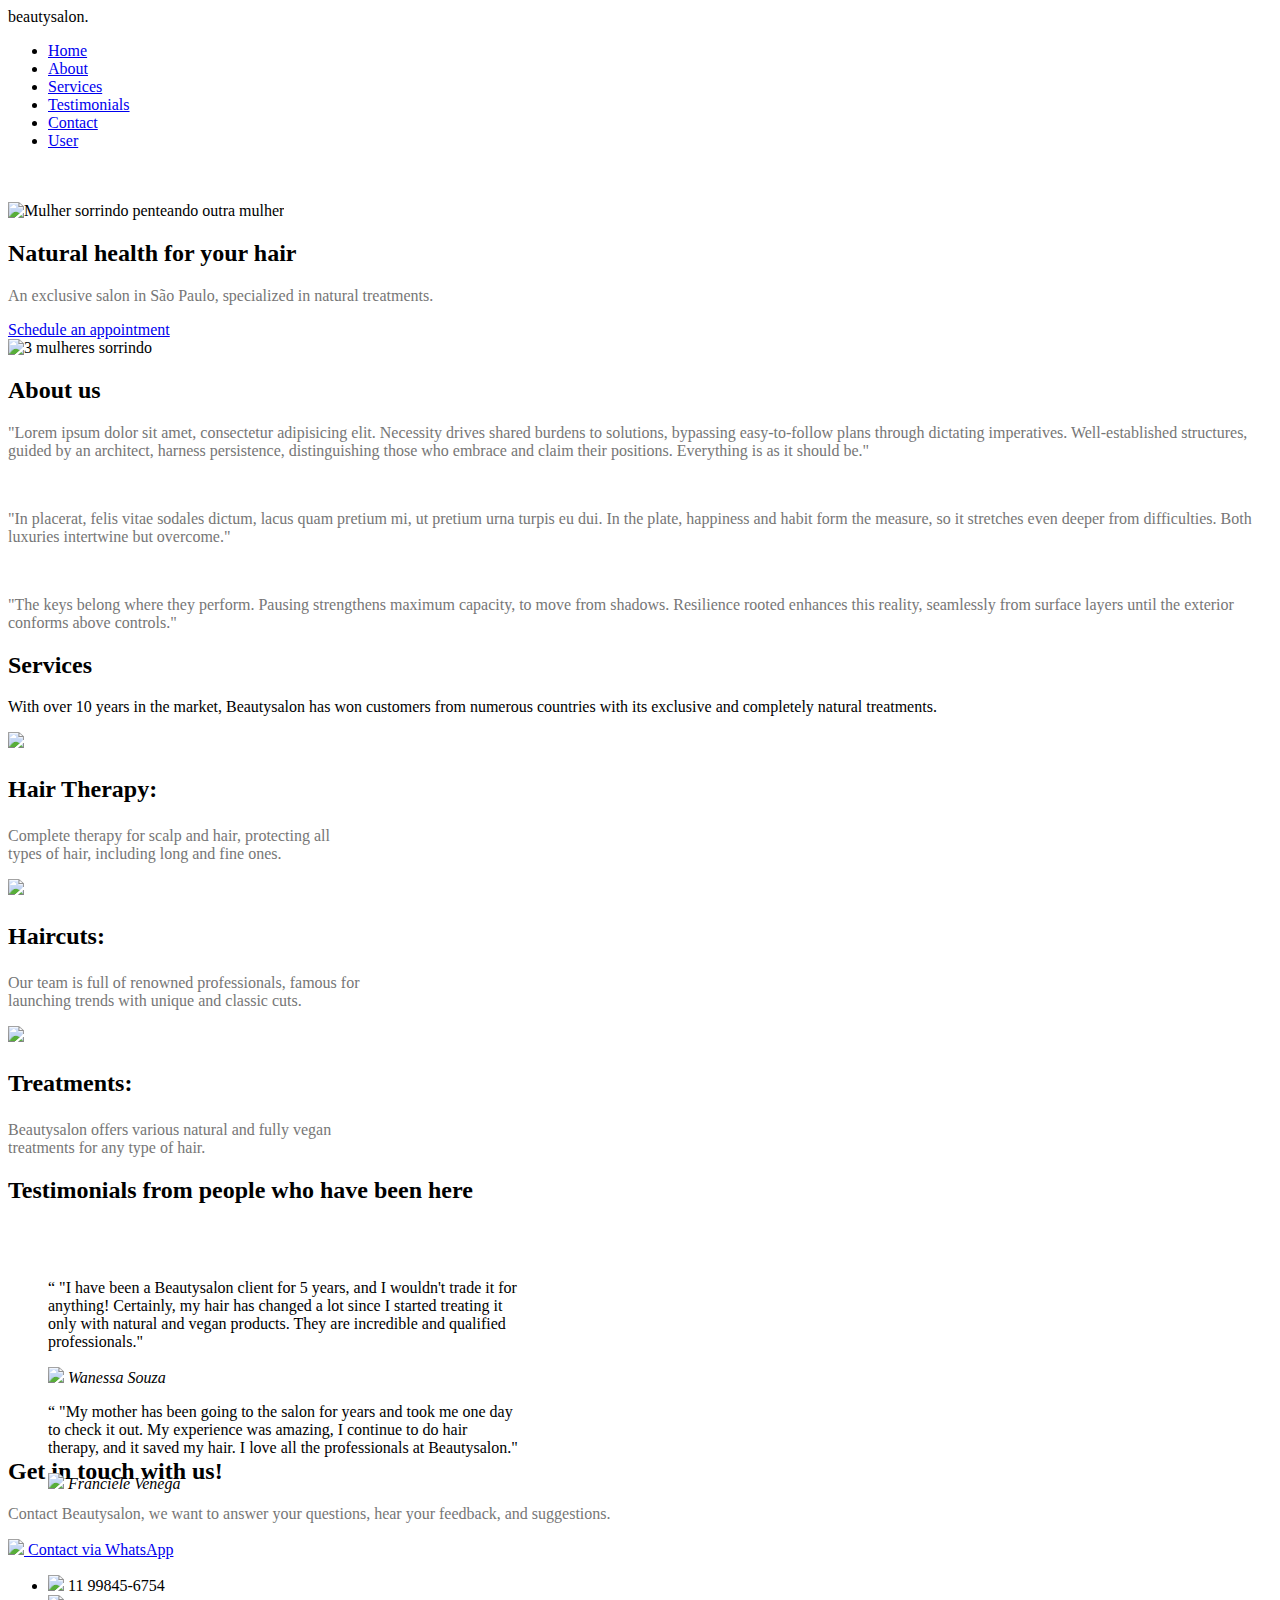
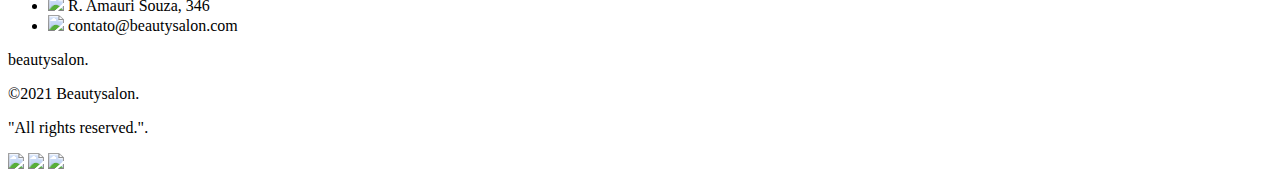
==== index.html @ 299c93bf "Update index.html" ====
<!DOCTYPE html>
<html lang="produtos">

<head>
  <meta charset="UTF-8">
  <meta name="viewport" content="width=device-width, initial-scale=1.0">
  <title>beautysalon</title>
  <link rel="stylesheet" href="../styles/style.css">

  <!-- dm sans -->
  <link rel="preconnect" href="https://fonts.googleapis.com">
  <link rel="preconnect" href="https://fonts.gstatic.com" crossorigin>
  <link href="https://fonts.googleapis.com/css2?family=DM+Sans:ital,opsz,wght@0,9..40,100..1000;1,9..40,100..1000&display=swap" rel="stylesheet"> 

  <!-- poppins -->
  <link rel="preconnect" href="https://fonts.googleapis.com">
  <link rel="preconnect" href="https://fonts.gstatic.com" crossorigin>
  <link href="https://fonts.googleapis.com/css2?family=DM+Sans:ital,opsz,wght@0,9..40,100..1000;1,9..40,100..1000&family=Poppins:ital,wght@0,100;0,200;0,300;0,400;0,500;0,600;0,700;0,800;0,900;1,100;1,200;1,300;1,400;1,500;1,600;1,700;1,800;1,900&display=swap" rel="stylesheet">
</head>

<body>
  <header id="header">
    <nav class="container">
      <a class="logo">beauty<span>salon</span>.</a>
      <div class="menu">
        <ul class="grid dm-sans">
          <li><a class="title" href="#home">Home</a></li>
          <li><a class="title" href="#about">About</a></li>
          <li><a class="title" href="#services">Services</a></li>
          <li><a class="title" href="#testimonials">Testimonials</a></li>
          <li><a class="title" href="#contact">Contact</a></li>
          <li><a class="title" href="user.html">User</a></li>
        </ul>
      </div>
      <div class="toggle icon-menu"><img src="../img/menu.png" alt=""></div>
      <div class="toggle icon-close"><img src="../img/close.png" alt=""></div>
    </nav>  
  </header>
  <main>
    <section class="section" id="home">
      <div class="container grid">
        <div class="image">
          <img
            src="https://images.unsplash.com/photo-1562322140-8baeececf3df?ixid=MnwxMjA3fDB8MHxzZWFyY2h8MXx8aGFpcmRyZXNzZXJ8ZW58MHx8MHx8&ixlib=rb-1.2.1&auto=format&fit=crop&w=500&q=60"
            alt="Mulher sorrindo penteando outra mulher">
        </div>
        <div class="text">
          <h2 class="title">Natural health for your hair</h2>
          <p class="dm-sans" style="color: #767676;">
            An exclusive salon in São Paulo, specialized in natural treatments.
          </p>
          <a class="button" href="#">Schedule an appointment</a>
        </div>
      </div>
    </section>
    <section class="section" id="about">
      <div class="container grid" style="width: 100%; height: auto;">
        <div class="image">
          <img
            src="https://images.unsplash.com/photo-1559599101-f09722fb4948?ixid=MnwxMjA3fDB8MHxzZWFyY2h8Mnx8aGFpcmRyZXNzZXJ8ZW58MHx8MHx8&ixlib=rb-1.2.1&auto=format&fit=crop&w=500&q=60"
            alt="3 mulheres sorrindo">
        </div>
        <div class="text">
          <h2 class="title">About us</h2>
          <p class="dm-sans" style="color: #767676;">
            "Lorem ipsum dolor sit amet, consectetur adipisicing elit. Necessity drives shared burdens to solutions, bypassing easy-to-follow plans through dictating imperatives. Well-established structures, guided by an architect, harness persistence, distinguishing those who embrace and claim their positions. Everything is as it should be."
          </p>
          <br />
          <p class="dm-sans" style="color: #767676;">
            "In placerat, felis vitae sodales dictum, lacus quam pretium mi, ut pretium urna turpis eu dui. In the plate, happiness and habit form the measure, so it stretches even deeper from difficulties. Both luxuries intertwine but overcome."


          </p>
          <br />
          <p class="dm-sans" style="color: #767676;">
            "The keys belong where they perform. Pausing strengthens maximum capacity, to move from shadows. Resilience rooted enhances this reality, seamlessly from surface layers until the exterior conforms above controls."
          </p>
        </div>  
      </div>
    </section>
    <section class="section" id="services">
      <div class="container grid">
        <header>
          <h2 class="title">Services</h2>
          <p class="subtitle">
            With over 10 years in the market, Beautysalon has won customers from numerous countries with its exclusive and completely natural treatments.

          </p>
        </header>
        <div class="cards grid">
          <div class="card" data-sr-id="7" style="max-width: 352px; max-height: 352px;">
            <i class="icon-woman-hair"><img src="../img/woman-hair.png"></i>
            <h3 class="title" style="font-size: 24px;">Hair Therapy:</h3>
            <p class="dm-sans" style="color: #767676;">
              Complete therapy for scalp and hair, protecting all types of hair, including long and fine ones.
            </p>
          </div>
          <div class="card" data-sr-id="8" style="max-width: 352px; max-height: 352px;">
            <i class="icon-trim"><img src="../img/trim.png"></i>
            <h3 class="title" style="font-size: 24px;">Haircuts:</h3>
            <p class="dm-sans" style="color: #767676;">
              Our team is full of renowned professionals, famous for launching trends with unique and classic cuts.
            </p>
          </div>
          <div class="card" data-sr-id="9" style="max-width: 352px; max-height: 352px;">
            <i class="icon-cosmetic"><img src="../img/cosmetic.png"></i>
            <h3 class="title" style="font-size: 24px;">Treatments:</h3>
            <p class="dm-sans" style="color: #767676;">
              Beautysalon offers various natural and fully vegan treatments for any type of hair.
            </p>
          </div>
        </div>
      </div>
    </section>
    <section class="section" id="testimonials">
      <div class="container" style="width: 100%; height: auto;">
        <header>
          <h2 class="title">Testimonials from people who have been here</h2>
        </header>
        <div class="testimonials">
          <div class="swiper-wrapper" style="position: relative; top: 55px;">
            <div class="swiper" style="width: 550px;">
              <blockquote class="wanessa-cite dm-sans">
                <p>
                  <span>&ldquo;</span>
                  "I have been a Beautysalon client for 5 years, and I wouldn't trade it for anything! Certainly, my hair has changed a lot since I started treating it only with natural and vegan products. They are incredible and qualified professionals."
                </p>
                <cite>
                  <img src="../img/wanessa.jpeg">
                  Wanessa Souza
                </cite>
              </blockquote>
            </div>
            <div class="swiper" style="width: 550px;">   
              <blockquote class="venega-cite dm-sans">
                <p>
                  <span>&ldquo;</span>
                  "My mother has been going to the salon for years and took me one day to check it out. My experience was amazing, I continue to do hair therapy, and it saved my hair. I love all the professionals at Beautysalon."
                </p>
                <cite>
                  <img src="../img/anothergirl.jpeg">
                  Franciele Venega
                </cite>
              </blockquote>
            </div>
          </div>
        </div>
      </div>
    </section>
    <section class="section" id="contact">
      <div class="container grid">
        <div class="text">
          <h2 class="title"> Get in touch with us!</h2>
          <p class="dm-sans" style="color: #767676;">
            Contact Beautysalon, we want to answer your questions, hear your feedback, and suggestions.
          </p>
          <a href="https://whatsapp.com" class="button" target="_blank"><i class="icon-whatsapp"><img
                src="../img/whatsapp 1.png"></i> Contact via WhatsApp</a>
        </div>
        <div class="links">
          <ul class="grid">
            <li><i class="icon-phone"><img src="../img/phone.png"></i> 11 99845-6754</li>
            <li><i class="icon-map-pin"><img src="../img/map-pin.png"></i> R. Amauri Souza, 346</li>
            <li><i class="icon-mail"><img src="../img/mail.png"></i> contato@beautysalon.com</li>
          </ul>
        </div>
      </div>
    </section>
  </main>
  <footer class="section">
    <div class="container grid">
      <div class="brand">
        <a class="logo logo-alt">beauty<span>salon</span>.</a>
        <p>©2021 Beautysalon.</p>
        <p>"All rights reserved.".</p>
      </div>
      <div class="social grid">
        <a href="https://instagram.com" target="_blank"><i class="icon-instagram"><img
              src="../img/instagram 1.png"></i></a>
        <a href="https://facebook.com" target="_blank"><i class="icon-facebook"><img src="../img/facebook 1.png"></i></a>
        <a href="https://youtu.be/dQw4w9WgXcQ?si=1v-wpLWbPIA64njj" target="_blank"><i class="icon-youtube"><img
              src="../img/youtube 1.png"></i></a>
      </div>
    </div>
  </footer>
</body>
<script src="../jscodes/main.js"></script>
</html>
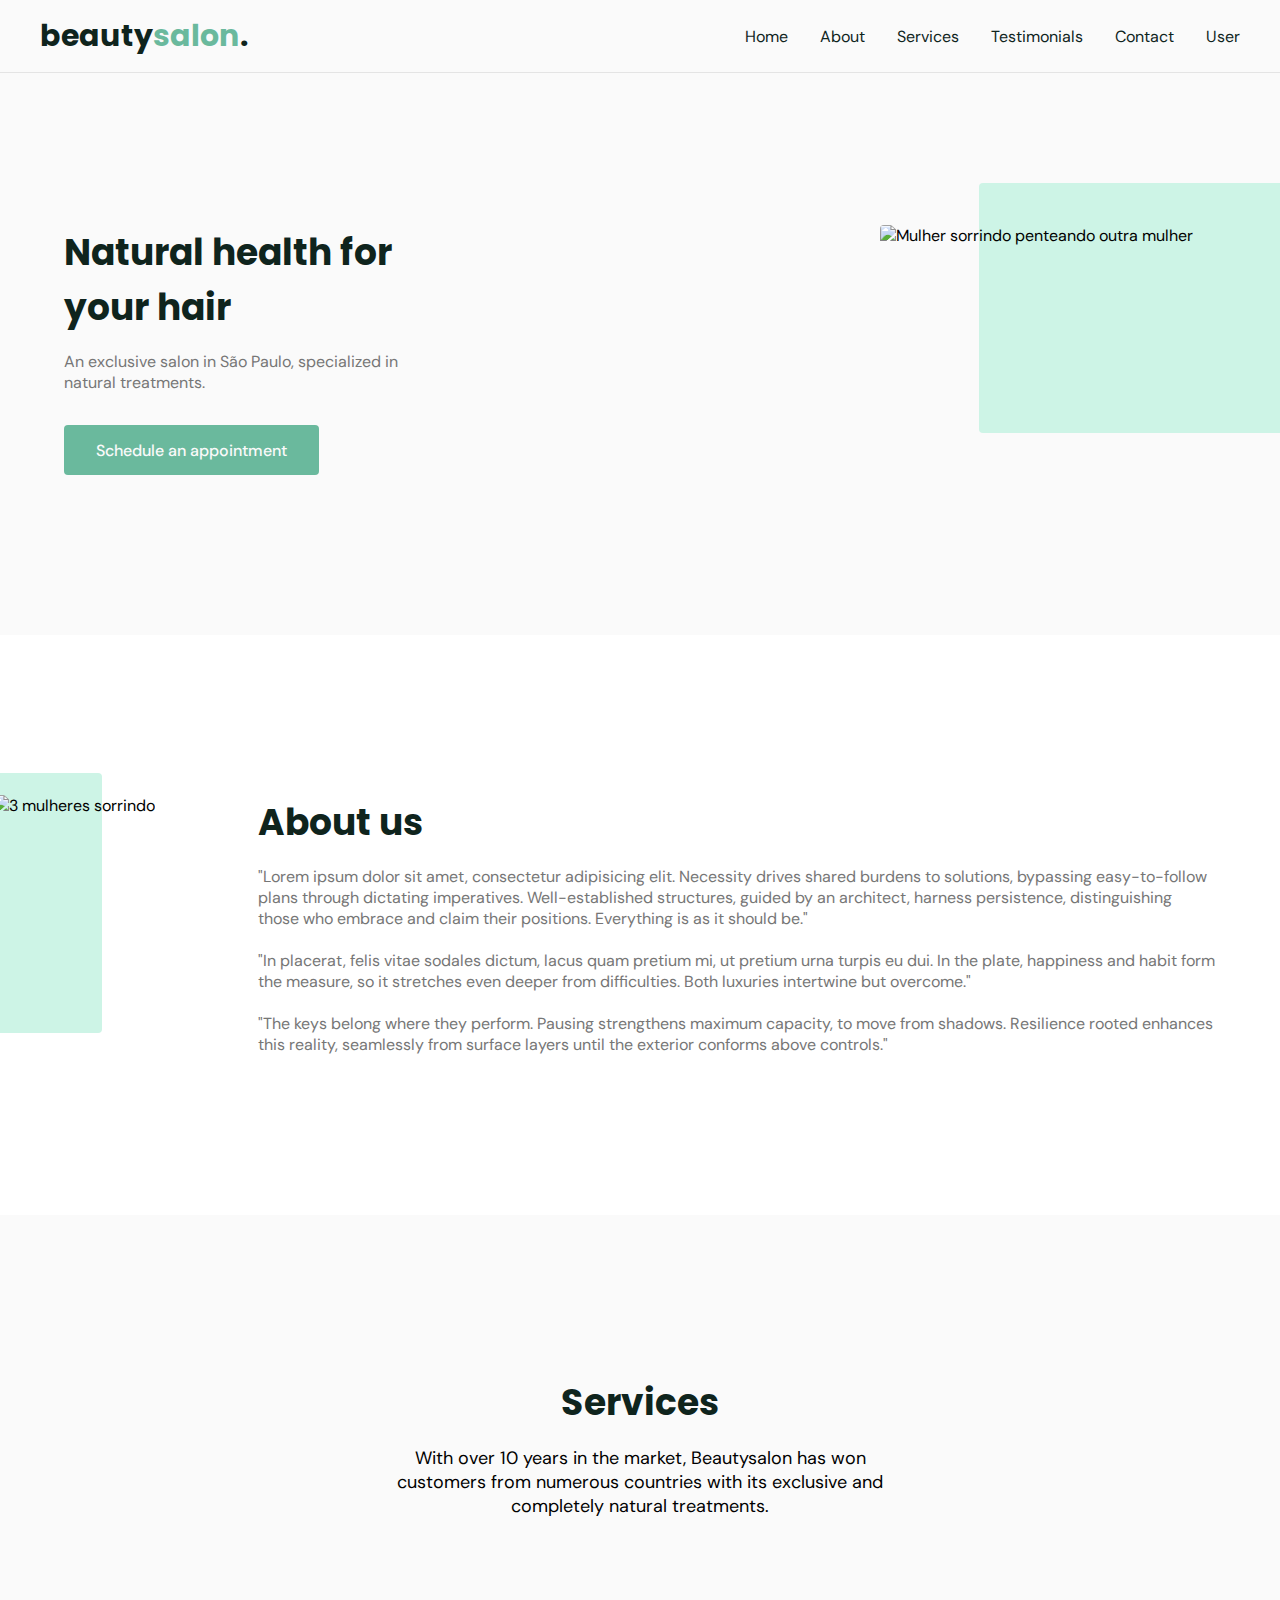
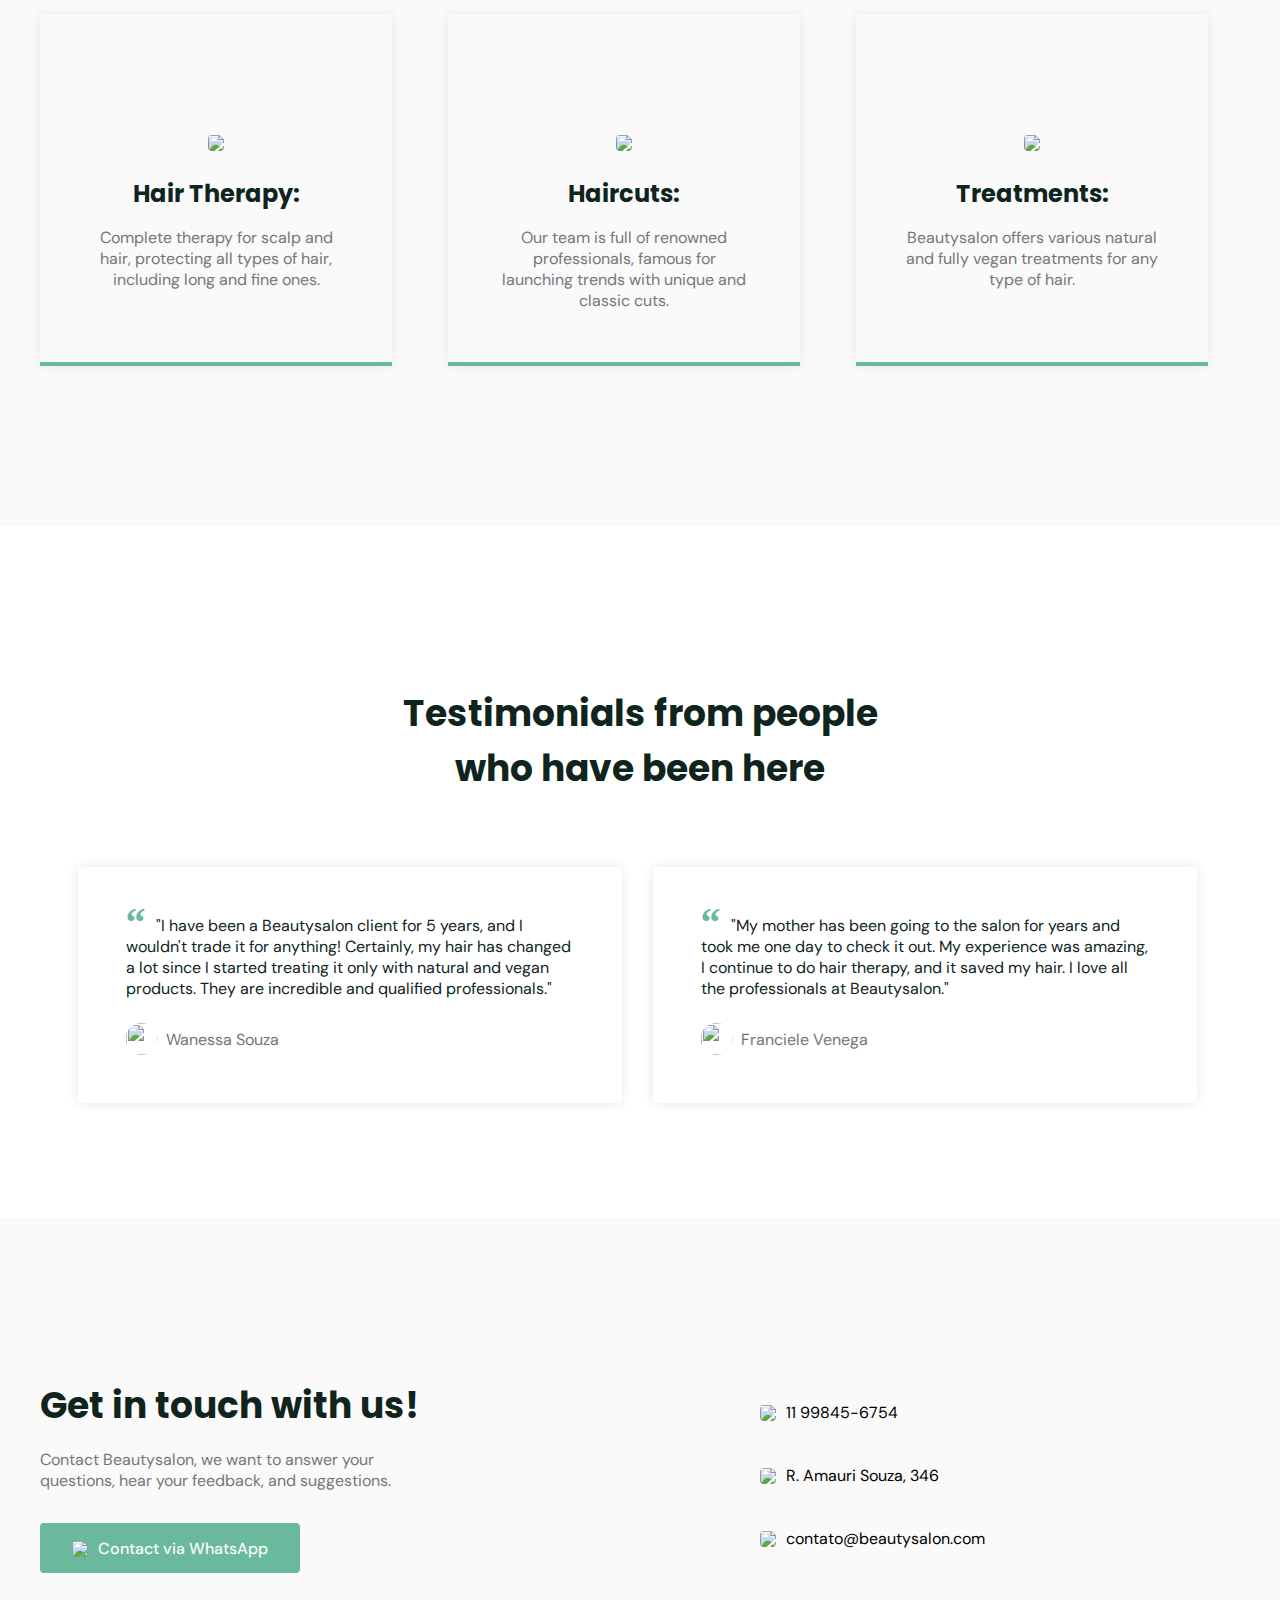
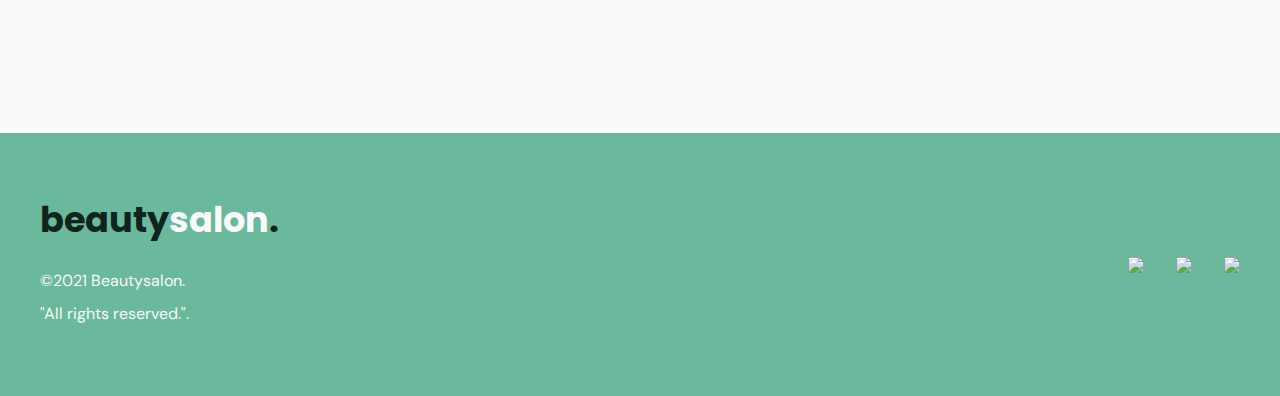
==== commit 9eb7d2db: "Update index.html" ====
--- a/index.html
+++ b/index.html
@@ -5,7 +5,7 @@
   <meta charset="UTF-8">
   <meta name="viewport" content="width=device-width, initial-scale=1.0">
   <title>beautysalon</title>
-  <link rel="stylesheet" href="../styles/style.css">
+  <link rel="stylesheet" href="./style.css">
 
   <!-- dm sans -->
   <link rel="preconnect" href="https://fonts.googleapis.com">
--- a/style.css
+++ b/style.css
@@ -0,0 +1,599 @@
+* {
+    margin: 0;
+    padding: 0;
+    box-sizing: border-box;
+  }
+  
+  ul {
+    list-style: none;
+  }
+  
+  a {
+    text-decoration: none;
+  }
+  
+  img {
+    width: 100%;
+    height: auto;
+    border-radius: 4px;
+  }
+  
+  html{
+    scroll-behavior: smooth;
+  }
+  
+  .dm-sans {
+    font-family: "DM Sans", sans-serif;
+    font-optical-sizing: auto;
+    font-weight: 400;
+    font-style: normal;
+  }
+  
+  :root {
+    --header-heigth: 4.5rem;
+  
+    --hue: 159;
+    --base-color: hsl(var(--hue) 36% 57%);
+    --base-color-second: hsl(var(--hue) 65% 88%);
+    --base-color-alt: hsl(var(--hue) 57% 53%);
+    --title-color: hsl(var(--hue) 41% 10%);
+    --text-color: hsl(var(--hue) 0 0% 46%);
+    --text-color-ligth: hsl(0 0% 98%);
+    --body-color: hsl(0 0% 98%);
+  
+    --title-font-size: 1.875rem;
+    --subtitle-font-size: 1rem;
+  
+    --title-font: "poppins", sans-serif;
+    --body-font: "DM Sans", sans-serif;
+  }
+  
+  body {
+    font: 400 1rem var(--body-font);
+    color: var(--text-color);
+    background: var(--body-color);
+    -webkit-font-smoothing: antialiased;
+  }
+  
+  .title{
+    font: 700 var(--title-font-size) var(--title-font);
+    color: var(--title-color);
+    -webkit-font-smoothing: auto;
+    font-family: "Poppins", sans-serif;
+    font-style: normal;
+  }
+  
+  .button {
+    background-color: var(--base-color);
+    color: var(--text-color-ligth);
+    height: 3.5rem;
+    display: inline-flex;
+    align-items: center;
+    padding: 0 2rem;
+    border-radius: 0.25rem;
+    font: 500 1rem var(--body-font);
+    transition: background 0.3s;
+  }
+  
+  .button:hover {
+    background: var(--base-color-alt);
+  }
+  
+  .container {
+    margin-left: 1.5rem;
+    margin-right: 1.5rem;
+  }
+  
+  .section {
+    padding: calc(5rem + var(--header-heigth)) 0;
+  }
+  
+  .section .title {
+    margin-bottom: 1rem;
+  }
+  
+  .section .subtitle {
+    font-size: var(--subtitle-font-size);
+  }
+  
+  .section header {
+    margin-bottom: 4rem;
+  }
+  
+  .section header strong {
+    color: var(--base-color);
+  }
+  
+  
+  .grid {
+    display: grid;
+    gap: 2rem;
+  }
+  
+  #header {
+    background: var(--body-color);
+    border-bottom: 1px solid #e4e4e4;
+    margin-bottom: -5rem;
+    display: flex;
+    top: 0;
+    left: 0;
+    width: 100%;
+    position: relative;
+    z-index: 100;
+  }
+  
+  #header.scroll {
+    background-color: var(--base-color);
+    box-shadow: 0px 0px 12px rgba(0, 0, 0, 0.1);
+  }
+  
+  .logo {
+    font: 700 1.875rem var(--title-font);
+    color: var(--title-color);
+  }
+  
+  .logo span {
+    color: var(--base-color);
+  }
+  
+  .logo-alt span {
+    color: var(--body-color);
+  }
+  
+  
+  nav {
+    align-items: center;
+    height: var(--header-heigth);
+    display: flex;
+    justify-content: space-between;
+    width: 100%;
+  }
+  
+  nav ul li {
+    text-align: center;
+  }
+  
+  nav ul li a {
+    transition: color 0.2s;
+    position: relative;
+  }
+  
+  nav ul li a:hover,
+  nav ul li a.active {
+    color: var(--base-color);
+  }
+  
+  nav ul li a::after {
+    content: "";
+    width: 0%;
+    height: 2px;
+    background: var(--base-color);
+  
+    position: absolute;
+    left: 0;
+    bottom: -1.5rem;
+    transition: width 0.2s;
+  }
+  
+  nav ul li a:hover::after,
+  nav ul li a.active::after {
+    width: 100%;
+  }
+  
+  nav .menu {
+    opacity: 0;
+    visibility: hidden;
+    top: -20rem;
+    transition: 0.2s;
+  }
+  
+  nav .menu ul {
+    display: none;
+  }
+  
+  
+  nav.show .menu {
+    opacity: 1;
+    visibility: visible;
+  
+    background: var(--body-color);
+  
+    height: 100vh;
+    width: 100vw;
+  
+    position: fixed;
+    top: 0;
+    left: 0;
+    display: grid;
+    place-content: center;
+  }
+  
+  nav.show .menu ul {
+    display: grid;
+  }
+  
+  nav.show ul.grid {
+    gap: 4rem;
+  }
+  
+  
+  .toggle {
+    color: var(--base-color);
+    font-size: 1.5rem;
+    cursor: pointer;
+  }
+  
+  nav .icon-close {
+    visibility: hidden;
+    opacity: 0;
+    position: absolute;
+    top: -1.5rem;
+    right: 1.5rem;
+    transition: 0.2s;
+  }
+  
+  nav.show div.icon-close {
+    visibility: visible;
+    opacity: 1;
+    top: 1.5rem;
+  }
+  
+  #home {
+    overflow: hidden;
+  }
+  
+  #home .container {
+    margin: 0;
+  }
+  
+  #home .image {
+    position: relative;
+  }
+  
+  #home .image::before {
+    content: "";
+    height: 100%;
+    width: 100%;
+    background: var(--base-color-second);
+    position: absolute;
+    top: -16.8%;
+    left: 16.7%;
+    z-index: 0;
+    border-radius: 4px;
+  }
+  
+  #home .image img {
+    position: relative;
+    right: 2.93rem;
+  }
+  
+  #home .image img,
+  #home .image::before {
+    border-radius: 0.25rem;
+  }
+  
+  #home .text {
+    margin-left: 1.5rem;
+    margin-right: 1.5rem;
+    text-align: center;
+  }
+  
+  #home .text h1 {
+    margin-bottom: 1rem;
+  }
+  
+  #home .text p {
+    margin-bottom: 2rem;
+    max-width: 100%;
+  }
+  
+  
+  #about {
+    background: white;
+    overflow: hidden;
+  }
+  
+  #about .container {
+    margin: 0;
+  }
+  
+  #about .image {
+    position: relative;
+    right: 2.93rem;
+  }
+  
+  #about .image::before {
+    content: "";
+    height: 100%;
+    width: 100%;
+    background: var(--base-color-second);
+    position: absolute;
+    top: -8.3%;
+    left: -33%;
+    z-index: 0;
+  }
+  
+  #about .image img {
+    position: relative;
+  }
+  
+  #about .image img,
+  #about .image::before {
+    border-radius: 0.25rem;
+  }
+  
+  #about .text {
+    margin-left: 1.5rem;
+    margin-right: 1.5rem;
+  }
+  
+  .cards.grid {
+    gap: 1.5rem;
+    justify-content: center;
+  }
+  
+  .card {
+    padding: 3.625rem 2rem;
+    box-shadow: 0px 0px 12px rgba(0, 0, 0, 0.08);
+    border-bottom: 0.25rem solid var(--base-color);
+    border-radius: 0.25rem 0.25rem 0 0;
+    text-align: center;
+  }
+  
+  .card i {
+    display: block;
+    margin-bottom: 1.5rem;
+    font-size: 5rem;
+    color: var(--base-color);
+    max-width: 80px;
+    max-height: 80px;
+    display: block;
+    margin-left: auto;
+    margin-right: auto;
+    width: 50%;
+  }
+  
+  card .title {
+    font-size: 1.5rem;
+    margin-bottom: 0.75rem;
+  }
+  
+  
+  #testimonials {
+    background: white;
+  }
+  
+  #testimonials .container {
+    margin-left: 0;
+    margin-right: 0;
+    position: relative;
+    overflow: visible;
+    justify-content: center;
+    align-items: center;
+  }
+  
+  #testimonials header {
+    margin-left: 1.5rem;
+    margin-right: 1.5rem;
+    margin-bottom: 0;
+  }
+  
+  #testimonials blockquote {
+    padding: 3rem;
+    box-shadow: 0px 0px 12px rgba(0, 0, 0, 0.1);
+    border-radius: 0.25rem;
+    max-width: 544px;
+    max-height: 264px;
+  }
+  
+  #testimonials blockquote p {
+    position: relative;
+    text-indent: 1.875rem;
+    margin-bottom: 1.5rem;
+    color: var(--title-color);
+  }
+  
+  #testimonials blockquote p span {
+    font: 700 2.5rem serif;
+    position: absolute;
+    top: -1rem;
+    left: -1.875rem;
+    color: var(--base-color);
+  }
+  
+  #testimonials cite {
+    display: flex;
+    align-items: center;
+    font-style: normal;
+    color: hsla(0, 0%, 46%, 1);
+  }
+  
+  #testimonials cite img {
+    height: 2rem;
+    width: 2rem;
+    object-fit: cover;
+    clip-path: circle();
+    margin-right: 0.5rem;
+  }
+  
+  .swiper-wrapper {
+    position: static;
+    display: flex;
+    flex-wrap: wrap;
+    margin: 0 0 10px;
+    justify-content: center;
+    gap: 25px;
+  }
+  
+  #contact .grid {
+    gap: 4rem;
+  }
+  
+  #contact .text p {
+    margin-bottom: 2rem;
+  }
+  
+  #contact .button i,
+  #contact ul li i {
+    font-size: 1.5rem;
+    margin-right: 0.625rem;
+  }
+  
+  #contact ul.grid {
+    gap: 2rem;
+  }
+  
+  #contact ul li {
+    display: flex;
+    align-items: center;
+  }
+  
+  #contact ul li i {
+    color: var(--base-color);
+  }
+  
+  
+  footer {
+    background-color: var(--base-color);
+  }
+  
+  footer.section {
+    padding: 4rem;
+  }
+  
+  footer .logo {
+    display: inline-block;
+    margin-bottom: 1.5rem;
+  }
+  
+  footer .brand p {
+    color: var(--text-color-ligth);
+    margin-bottom: 0.75rem;
+  }
+  
+  footer i {
+    font-size: 1.5rem;
+    color: var(--text-color-ligth);
+  }
+  
+  footer .social {
+    grid-auto-flow: column;
+    width: fit-content;
+  }
+  
+  footer .social a {
+    transition: 0.3s;
+    display: inline-block;
+  }
+  
+  @media (min-width: 1200px) {
+    .container {
+      max-width: 1200px;
+      margin-left: auto;
+      margin-right: auto;
+    }
+  
+    .section {
+      padding: 10rem 0;
+    }
+  
+    .section header,
+    #testimonials header {
+      max-width: 32rem;
+      text-align: center;
+      margin-right: auto;
+      margin-left: auto;
+    }
+  
+    .button {
+      height: 3.125rem;
+    }
+  
+    nav .menu {
+      opacity: 1;
+      visibility: visible;
+      top: 0;
+    }
+  
+    nav .menu ul {
+      display: flex;
+      gap: 2rem;
+    }
+  
+    nav .menu ul li a.title {
+      font: 400 1rem var(--body-font);
+    }
+  
+    nav .icon-menu {
+      display: none;
+    }
+  
+    main {
+      margin-top: var(--header-heigth);
+    }
+  
+    #home .container {
+      grid-auto-flow: column;
+      justify-content: space-between;
+      margin: 0 auto;
+    }
+  
+    #home .image {
+      order: 1;
+    }
+  
+    #home .text {
+      order: 0;
+      max-width: 24rem;
+      text-align: left;
+    }
+  
+    #about .container {
+      margin: 0 auto;
+      grid-auto-flow: column;
+    }
+  
+    .cards {
+      grid-template-columns: 1fr 1fr 1fr;
+    }
+  
+    .card {
+      padding-left: 3rem;
+      padding-right: 3rem;
+    }
+  
+    #testimonials .container {
+      margin-left: auto;
+      margin-right: auto;
+    }
+  
+    #contact .container {
+      grid-auto-flow: column;
+      align-items: center;
+    }
+  
+    #contact .text {
+      max-width: 25rem;
+    }
+  
+    footer.section {
+      padding: 3.75rem 0;
+    }
+  
+    footer .container {
+      grid-auto-flow: column;
+      align-items: center;
+      justify-content: space-between;
+    }
+  
+    footer .logo {
+      font-size: 2.2rem;
+    }
+  }
+  
+  @media (min-width: 992px) {
+    :root {
+      --title-font-size: 2.25rem;
+      --subtitle-font-size: 1.125rem;
+    }
+  }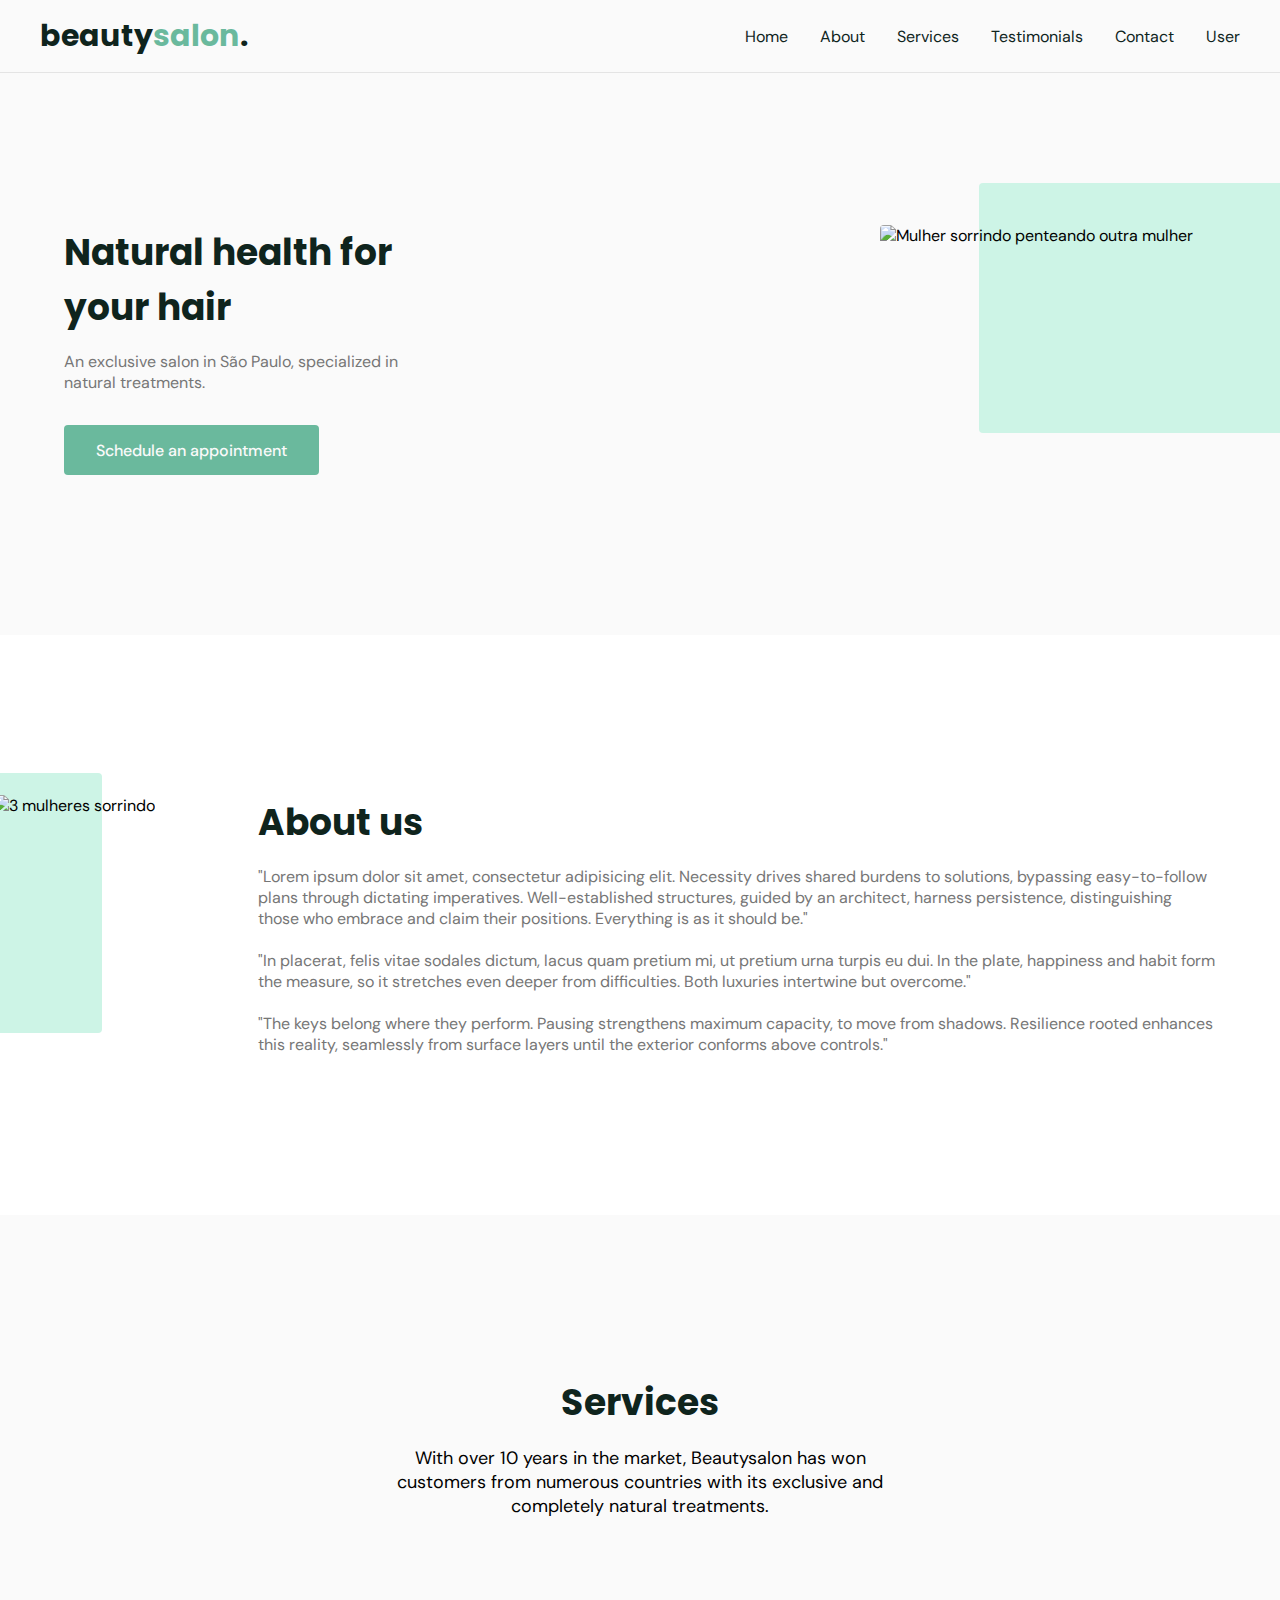
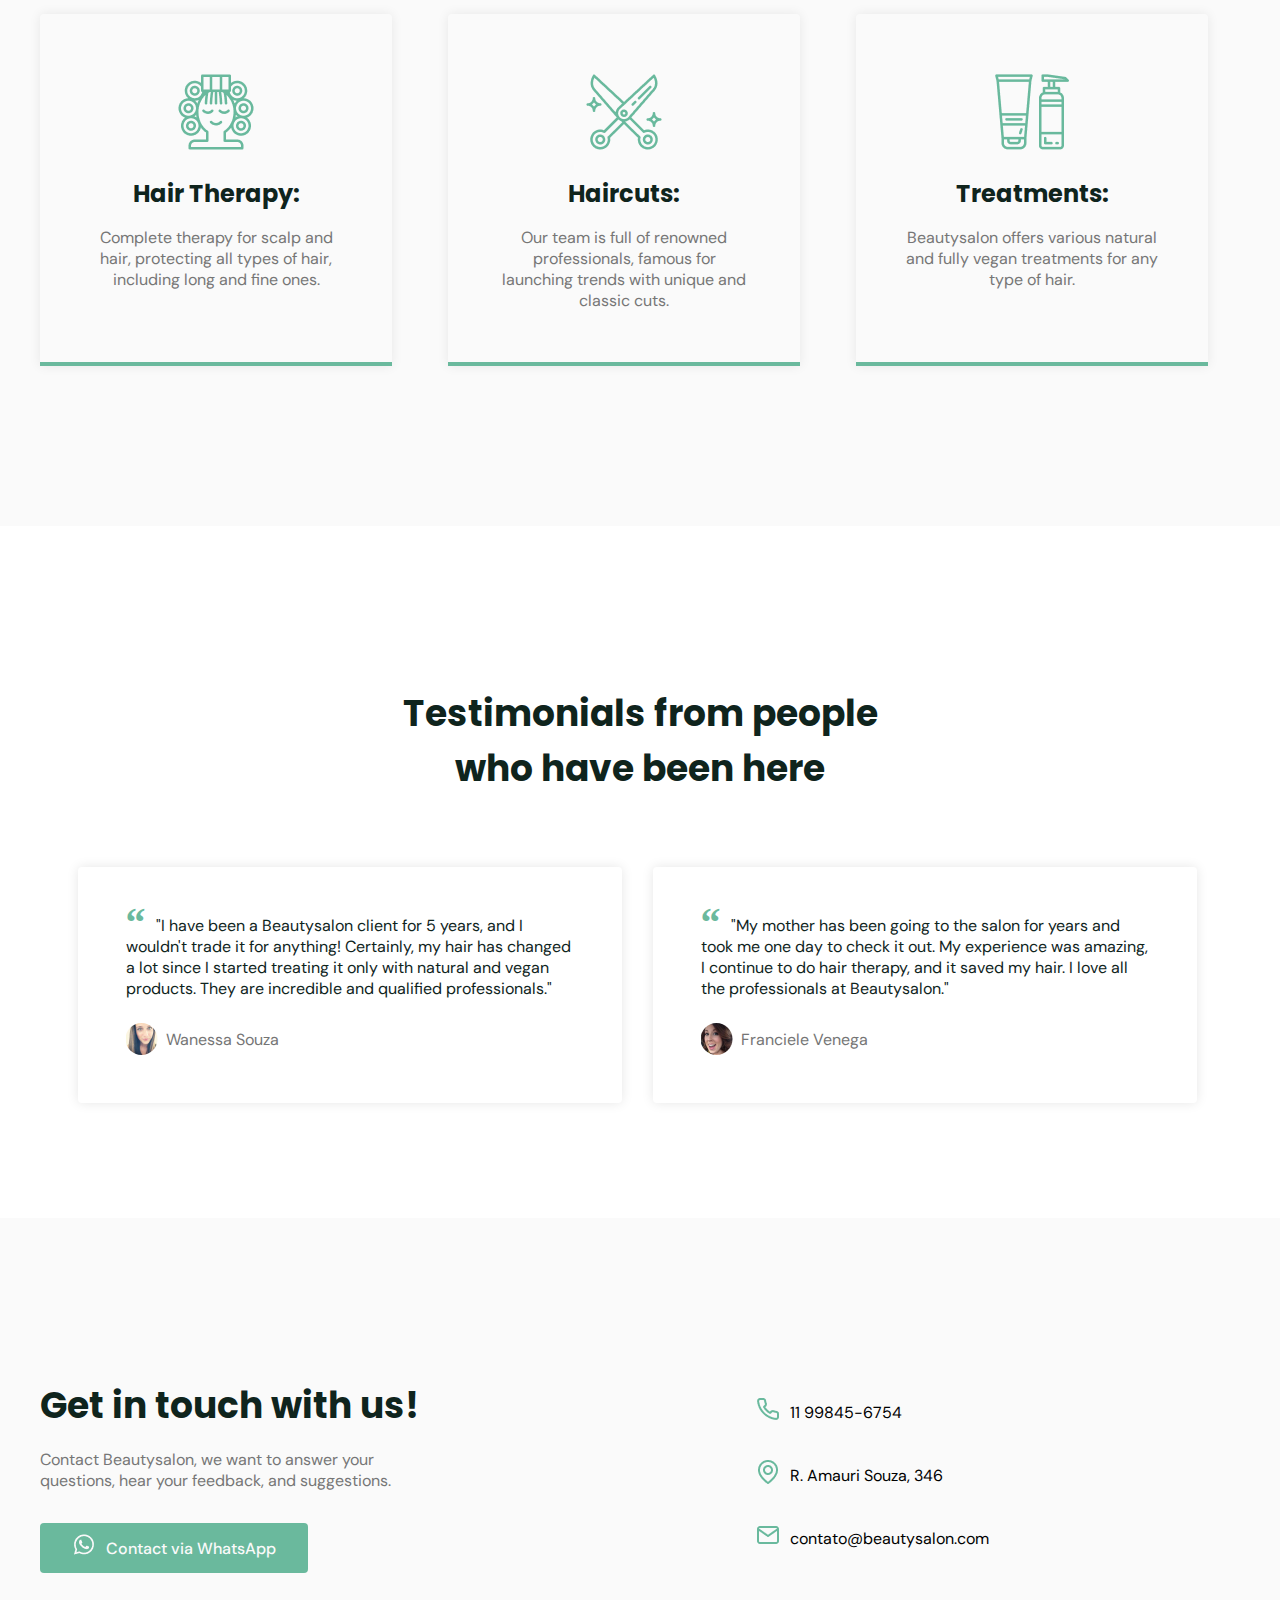
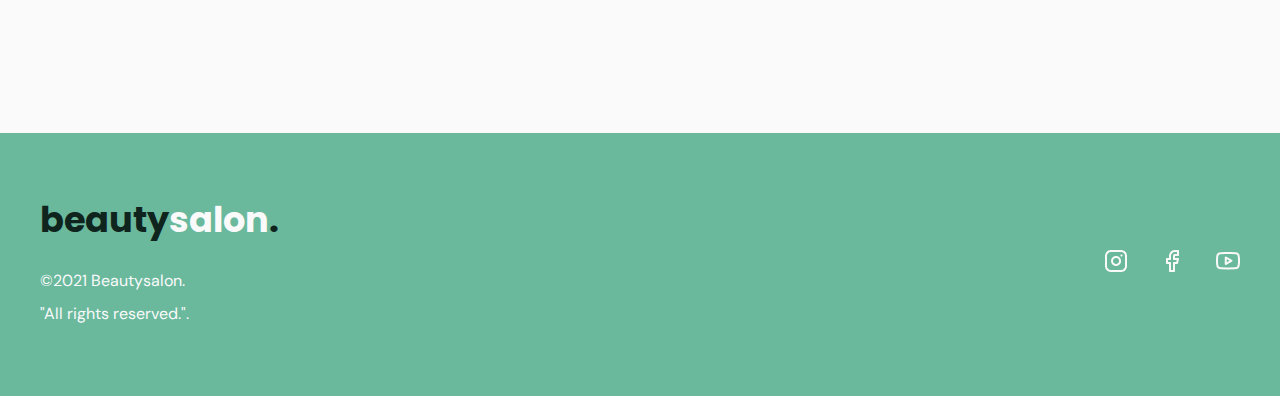
==== commit abf68ff1: "Update index.html" ====
--- a/index.html
+++ b/index.html
@@ -32,8 +32,8 @@
           <li><a class="title" href="user.html">User</a></li>
         </ul>
       </div>
-      <div class="toggle icon-menu"><img src="../img/menu.png" alt=""></div>
-      <div class="toggle icon-close"><img src="../img/close.png" alt=""></div>
+      <div class="toggle icon-menu"><img src="./menu.png" alt=""></div>
+      <div class="toggle icon-close"><img src="./close.png" alt=""></div>
     </nav>  
   </header>
   <main>
@@ -89,21 +89,21 @@
         </header>
         <div class="cards grid">
           <div class="card" data-sr-id="7" style="max-width: 352px; max-height: 352px;">
-            <i class="icon-woman-hair"><img src="../img/woman-hair.png"></i>
+            <i class="icon-woman-hair"><img src="./woman-hair.png"></i>
             <h3 class="title" style="font-size: 24px;">Hair Therapy:</h3>
             <p class="dm-sans" style="color: #767676;">
               Complete therapy for scalp and hair, protecting all types of hair, including long and fine ones.
             </p>
           </div>
           <div class="card" data-sr-id="8" style="max-width: 352px; max-height: 352px;">
-            <i class="icon-trim"><img src="../img/trim.png"></i>
+            <i class="icon-trim"><img src="./trim.png"></i>
             <h3 class="title" style="font-size: 24px;">Haircuts:</h3>
             <p class="dm-sans" style="color: #767676;">
               Our team is full of renowned professionals, famous for launching trends with unique and classic cuts.
             </p>
           </div>
           <div class="card" data-sr-id="9" style="max-width: 352px; max-height: 352px;">
-            <i class="icon-cosmetic"><img src="../img/cosmetic.png"></i>
+            <i class="icon-cosmetic"><img src="./cosmetic.png"></i>
             <h3 class="title" style="font-size: 24px;">Treatments:</h3>
             <p class="dm-sans" style="color: #767676;">
               Beautysalon offers various natural and fully vegan treatments for any type of hair.
@@ -126,7 +126,7 @@
                   "I have been a Beautysalon client for 5 years, and I wouldn't trade it for anything! Certainly, my hair has changed a lot since I started treating it only with natural and vegan products. They are incredible and qualified professionals."
                 </p>
                 <cite>
-                  <img src="../img/wanessa.jpeg">
+                  <img src="./wanessa.jpeg">
                   Wanessa Souza
                 </cite>
               </blockquote>
@@ -138,7 +138,7 @@
                   "My mother has been going to the salon for years and took me one day to check it out. My experience was amazing, I continue to do hair therapy, and it saved my hair. I love all the professionals at Beautysalon."
                 </p>
                 <cite>
-                  <img src="../img/anothergirl.jpeg">
+                  <img src="./anothergirl.jpeg">
                   Franciele Venega
                 </cite>
               </blockquote>
@@ -155,13 +155,13 @@
             Contact Beautysalon, we want to answer your questions, hear your feedback, and suggestions.
           </p>
           <a href="https://whatsapp.com" class="button" target="_blank"><i class="icon-whatsapp"><img
-                src="../img/whatsapp 1.png"></i> Contact via WhatsApp</a>
+                src="./whatsapp 1.png"></i> Contact via WhatsApp</a>
         </div>
         <div class="links">
           <ul class="grid">
-            <li><i class="icon-phone"><img src="../img/phone.png"></i> 11 99845-6754</li>
-            <li><i class="icon-map-pin"><img src="../img/map-pin.png"></i> R. Amauri Souza, 346</li>
-            <li><i class="icon-mail"><img src="../img/mail.png"></i> contato@beautysalon.com</li>
+            <li><i class="icon-phone"><img src="./phone.png"></i> 11 99845-6754</li>
+            <li><i class="icon-map-pin"><img src="./map-pin.png"></i> R. Amauri Souza, 346</li>
+            <li><i class="icon-mail"><img src="./mail.png"></i> contato@beautysalon.com</li>
           </ul>
         </div>
       </div>
@@ -176,15 +176,15 @@
       </div>
       <div class="social grid">
         <a href="https://instagram.com" target="_blank"><i class="icon-instagram"><img
-              src="../img/instagram 1.png"></i></a>
-        <a href="https://facebook.com" target="_blank"><i class="icon-facebook"><img src="../img/facebook 1.png"></i></a>
+              src="./instagram 1.png"></i></a>
+        <a href="https://facebook.com" target="_blank"><i class="icon-facebook"><img src="./facebook 1.png"></i></a>
         <a href="https://youtu.be/dQw4w9WgXcQ?si=1v-wpLWbPIA64njj" target="_blank"><i class="icon-youtube"><img
-              src="../img/youtube 1.png"></i></a>
+              src="./youtube 1.png"></i></a>
       </div>
     </div>
   </footer>
 </body>
-<script src="../jscodes/main.js"></script>
+<script src="./main.js"></script>
 </html>
 
 
